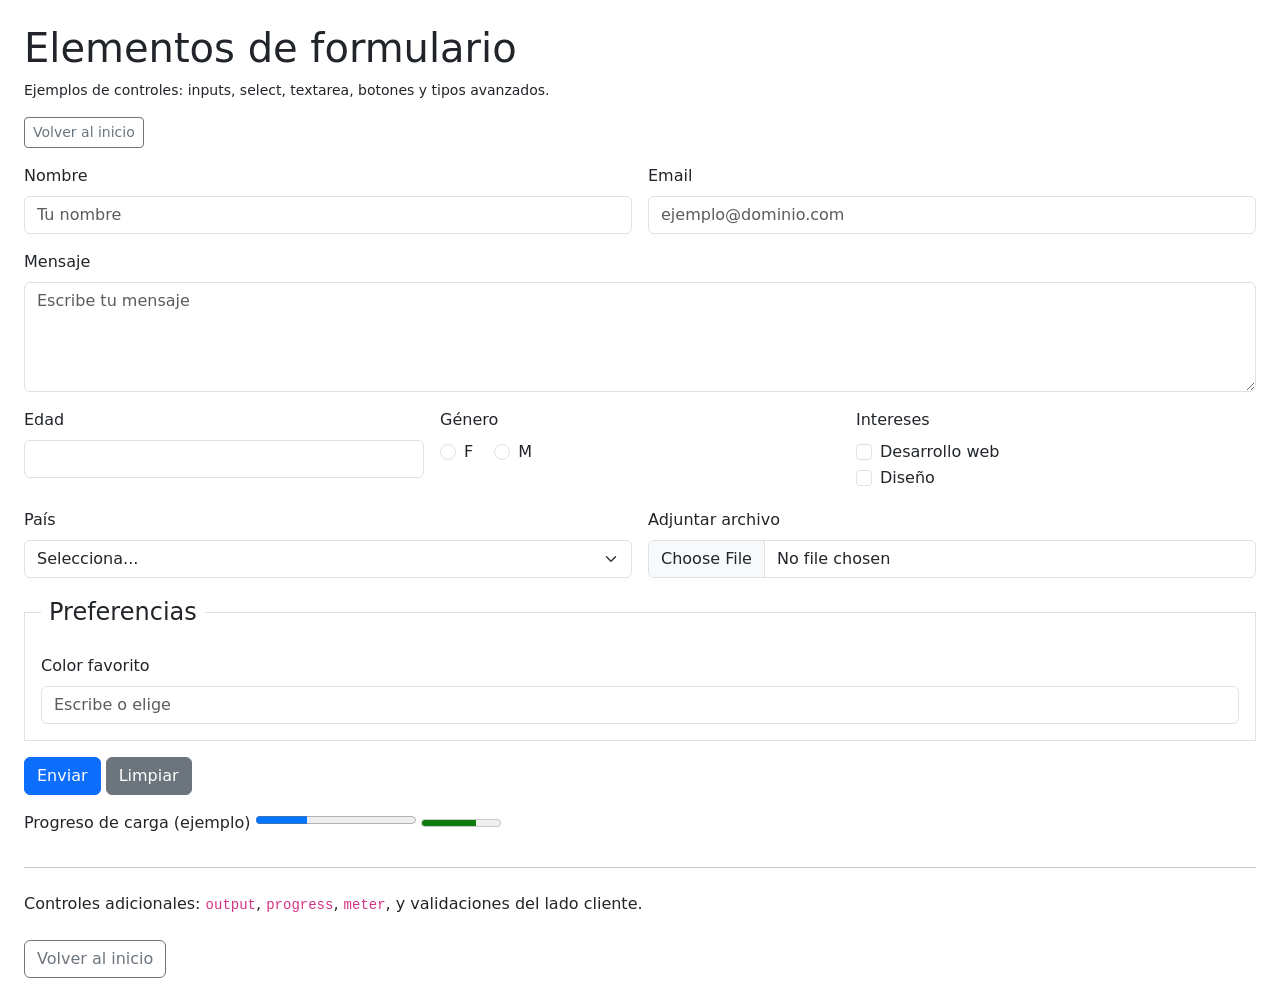
==== forms.html @ 9031567e "Cambios" ====
<!DOCTYPE html>
<html lang="es">
<head>
    <meta charset="UTF-8">
    <meta name="viewport" content="width=device-width, initial-scale=1.0">
    <link href="https://cdn.jsdelivr.net/npm/bootstrap@5.3.8/dist/css/bootstrap.min.css" rel="stylesheet" integrity="sha384-sRIl4kxILFvY47J16cr9ZwB07vP4J8+LH7qKQnuqkuIAvNWLzeN8tE5YBujZqJLB" crossorigin="anonymous">
    <title>Formularios y controles</title>
</head>
<body class="p-4">
    <header class="mb-3">
        <h1>Elementos de formulario</h1>
        <p class="small">Ejemplos de controles: inputs, select, textarea, botones y tipos avanzados.</p>
        <a href="index.html" class="btn btn-outline-secondary btn-sm">Volver al inicio</a>
    </header>

    <main>
        <form action="#" method="post" class="row g-3">
            <div class="col-md-6">
                <label for="nombre" class="form-label">Nombre</label>
                <input type="text" id="nombre" name="nombre" class="form-control" placeholder="Tu nombre" required>
            </div>

            <div class="col-md-6">
                <label for="email" class="form-label">Email</label>
                <input type="email" id="email" name="email" class="form-control" placeholder="ejemplo@dominio.com" required>
            </div>

            <div class="col-12">
                <label for="mensaje" class="form-label">Mensaje</label>
                <textarea id="mensaje" name="mensaje" class="form-control" rows="4" placeholder="Escribe tu mensaje"></textarea>
            </div>

            <div class="col-md-4">
                <label for="edad" class="form-label">Edad</label>
                <input type="number" id="edad" name="edad" class="form-control" min="0" max="120">
            </div>

            <div class="col-md-4">
                <label class="form-label d-block">Género</label>
                <div class="form-check form-check-inline">
                    <input class="form-check-input" type="radio" name="genero" id="g1" value="f">
                    <label class="form-check-label" for="g1">F</label>
                </div>
                <div class="form-check form-check-inline">
                    <input class="form-check-input" type="radio" name="genero" id="g2" value="m">
                    <label class="form-check-label" for="g2">M</label>
                </div>
            </div>

            <div class="col-md-4">
                <label class="form-label d-block">Intereses</label>
                <div class="form-check">
                    <input class="form-check-input" type="checkbox" id="i1" name="interes" value="web">
                    <label class="form-check-label" for="i1">Desarrollo web</label>
                </div>
                <div class="form-check">
                    <input class="form-check-input" type="checkbox" id="i2" name="interes" value="diseño">
                    <label class="form-check-label" for="i2">Diseño</label>
                </div>
            </div>

            <div class="col-md-6">
                <label for="pais" class="form-label">País</label>
                <select id="pais" name="pais" class="form-select">
                    <option value="" selected>Selecciona...</option>
                    <option value="ar">Argentina</option>
                    <option value="es">España</option>
                    <option value="mx">México</option>
                </select>
            </div>

            <div class="col-md-6">
                <label for="archivo" class="form-label">Adjuntar archivo</label>
                <input type="file" id="archivo" name="archivo" class="form-control">
            </div>

            <div class="col-12">
                <fieldset class="border p-3">
                    <legend class="float-none w-auto px-2">Preferencias</legend>
                    <label for="color" class="form-label">Color favorito</label>
                    <input list="colores" id="color" name="color" class="form-control" placeholder="Escribe o elige">
                    <datalist id="colores">
                        <option value="Rojo">
                        <option value="Azul">
                        <option value="Verde">
                    </datalist>
                </fieldset>
            </div>

            <div class="col-12">
                <button type="submit" class="btn btn-primary">Enviar</button>
                <button type="reset" class="btn btn-secondary">Limpiar</button>
            </div>

            <div class="col-12 mt-3">
                <label class="form-label">Progreso de carga (ejemplo)</label>
                <progress value="32" max="100"></progress>
                <meter value="0.7">70%</meter>
            </div>

        </form>

        <hr class="my-4">
        <p>Controles adicionales: <code>output</code>, <code>progress</code>, <code>meter</code>, y validaciones del lado cliente.</p>
    </main>

    <footer class="mt-4">
        <a href="index.html" class="btn btn-outline-secondary">Volver al inicio</a>
    </footer>
</body>
</html>
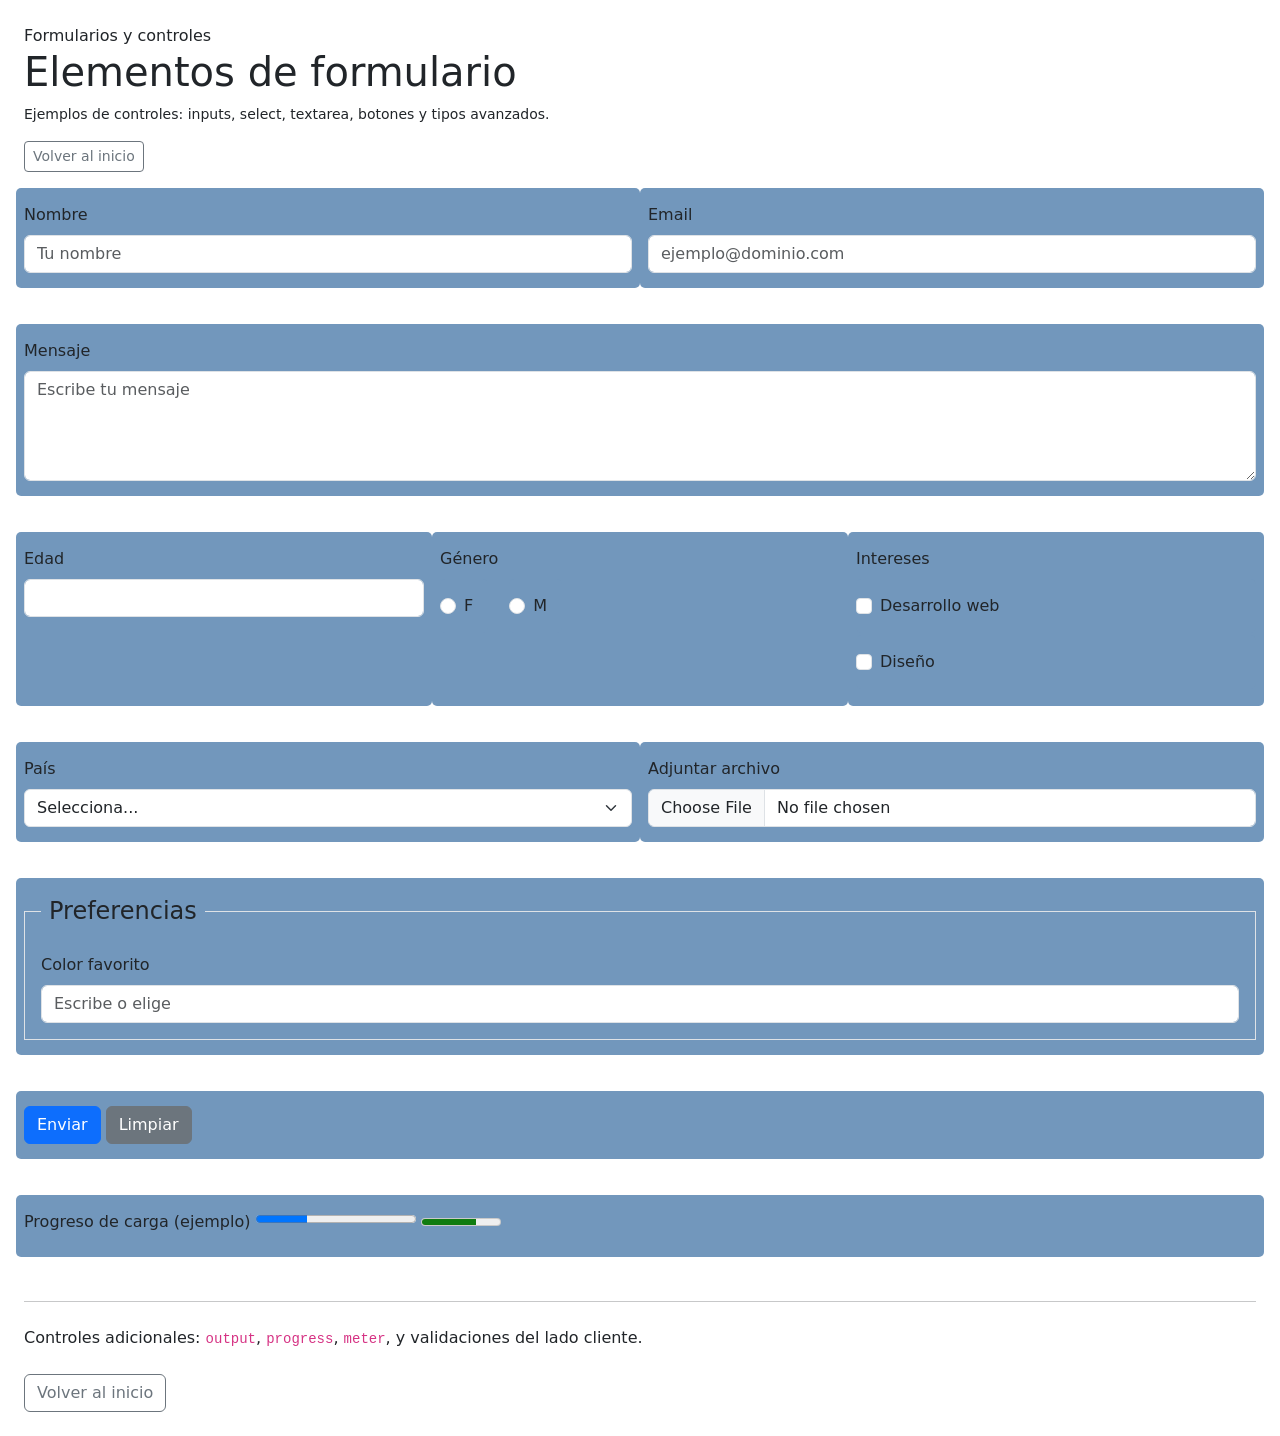
==== commit 8a3701bc: "cambios" ====
--- a/forms.html
+++ b/forms.html
@@ -4,6 +4,7 @@
     <meta charset="UTF-8">
     <meta name="viewport" content="width=device-width, initial-scale=1.0">
     <link href="https://cdn.jsdelivr.net/npm/bootstrap@5.3.8/dist/css/bootstrap.min.css" rel="stylesheet" integrity="sha384-sRIl4kxILFvY47J16cr9ZwB07vP4J8+LH7qKQnuqkuIAvNWLzeN8tE5YBujZqJLB" crossorigin="anonymous">
+    <link rel="stylesheet" href="css/styles.css"
     <title>Formularios y controles</title>
 </head>
 <body class="p-4">
--- a/css/styles.css
+++ b/css/styles.css
@@ -0,0 +1,7 @@
+/*formateo los divs con fondo gris claro, bordes redondeados y un poco de espacio interno para mejorar la apariencia de los formularios. */
+div {
+    background-color: #7297bc; /* Fondo gris claro */
+    border-radius: 5px; /* Bordes redondeados */
+    padding: 15px; /* Espacio interno */
+    margin-bottom: 20px; /* Espacio entre formularios */
+}
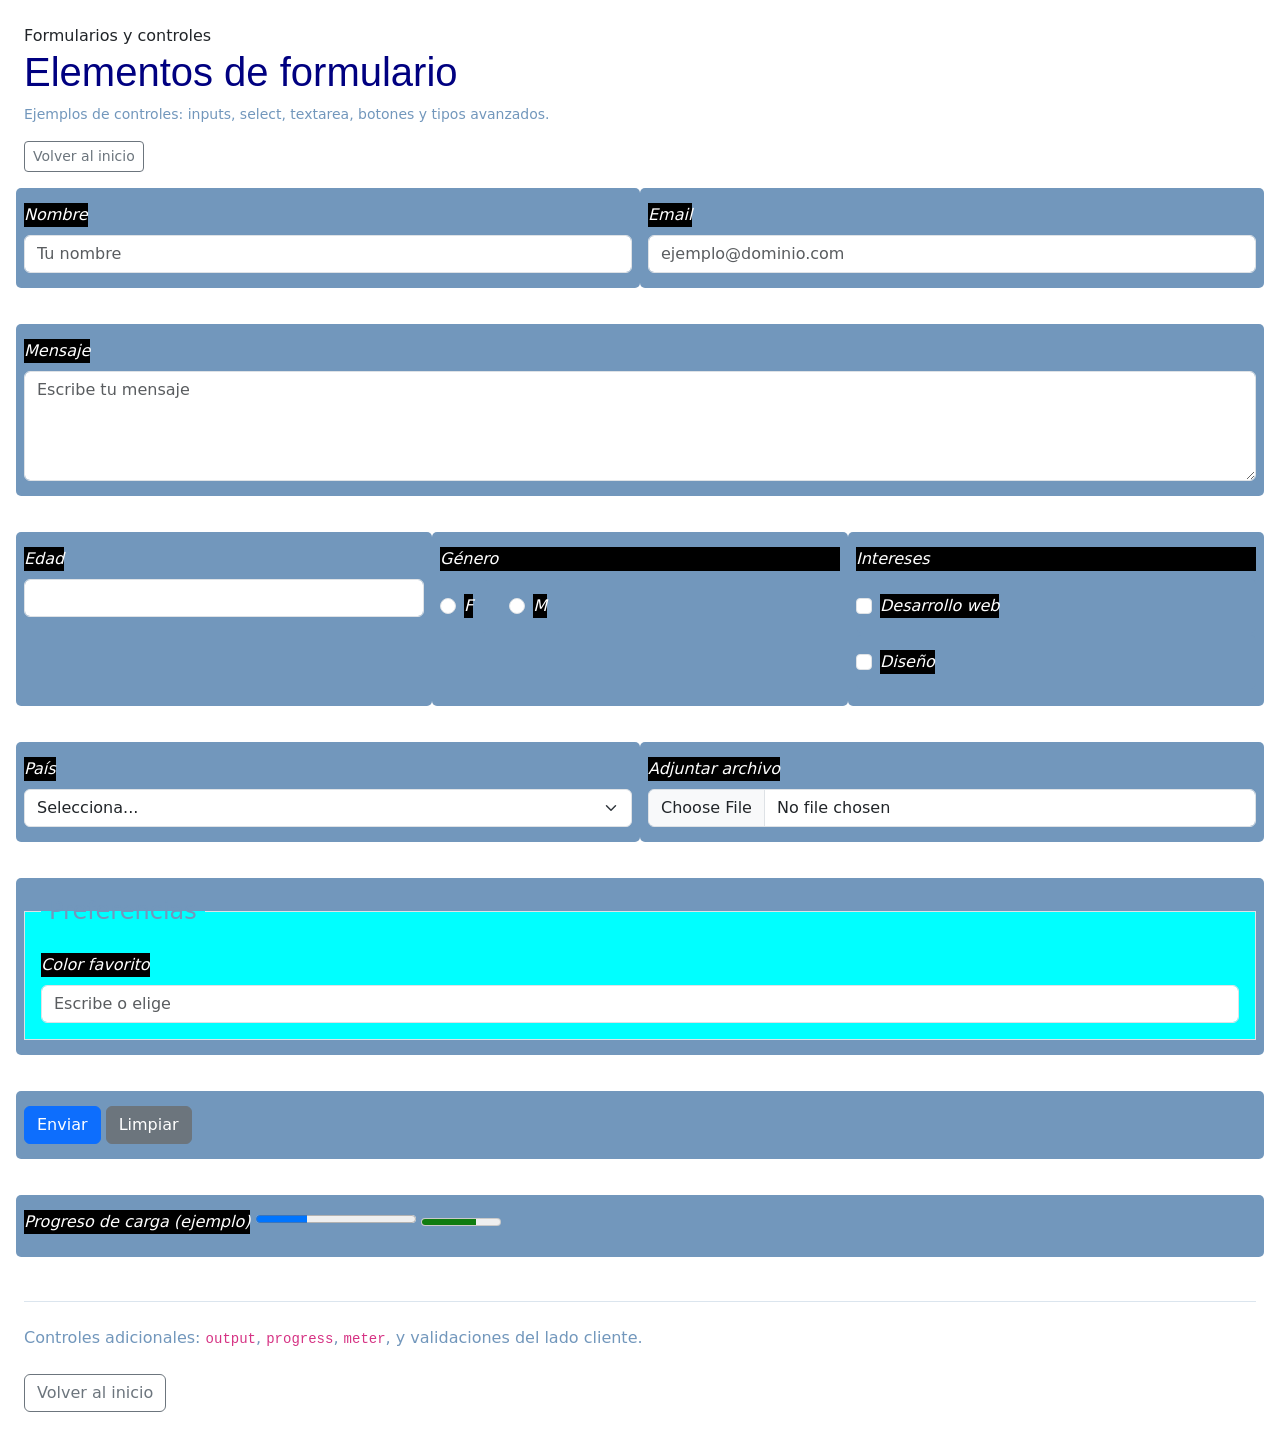
==== commit f9edf968: "cambios hoy" ====
--- a/forms.html
+++ b/forms.html
@@ -6,6 +6,11 @@
     <link href="https://cdn.jsdelivr.net/npm/bootstrap@5.3.8/dist/css/bootstrap.min.css" rel="stylesheet" integrity="sha384-sRIl4kxILFvY47J16cr9ZwB07vP4J8+LH7qKQnuqkuIAvNWLzeN8tE5YBujZqJLB" crossorigin="anonymous">
     <link rel="stylesheet" href="css/styles.css"
     <title>Formularios y controles</title>
+
+    <style>
+        
+    </style>
+    
 </head>
 <body class="p-4">
     <header class="mb-3">
@@ -108,5 +113,7 @@
     <footer class="mt-4">
         <a href="index.html" class="btn btn-outline-secondary">Volver al inicio</a>
     </footer>
+
+    
 </body>
 </html>
--- a/css/styles.css
+++ b/css/styles.css
@@ -4,4 +4,79 @@
     border-radius: 5px; /* Bordes redondeados */
     padding: 15px; /* Espacio interno */
     margin-bottom: 20px; /* Espacio entre formularios */
+}
+/*selector por etiquetas*/
+label {
+    font-style: italic;
+    color:white;
+    background-color: black;
+}
+/*selector por clase*/
+fieldset{
+    background-color: aqua;
+}
+
+/*selector universal*/
+*{
+    color:#7297bc;
+}
+
+/*selector descendiente*/
+div p {
+  color:purple;
+}
+/*selector por hijo directo*/
+section > p {
+  color:orange;
+}
+
+/*selector por grupo*/
+h1, h2, h3 {
+  color:navy;
+  font-family:Arial,sans-serif;
+}
+
+/*selector combinado*/
+p.importante {
+  color:red;
+}
+
+*/selector por atributo*/
+td[rowspan],
+th[rowspan]{
+    background-color: aqua;
+}
+
+
+/*selector de clase*/
+.titulo {
+    color:#7297bc;
+    font-size:24px;
+    font-weight:bolder;
+    margin-bottom: 10px;
+
+}
+
+*/selector de id*/
+#email {
+    color:#7297bc;
+    font-size: 10px;
+    padding-left: 5px;
+    border-radius: 10px;
+
+}
+
+*/selector por pseudoclase*/
+input:hover {
+    background-color: #7297bc;
+}
+input:focus{
+    border-color: cadetblue;
+    box-shadow: 0 0 5px rgba(40, 119, 198, 0.5 );
+}
+
+*/selector por pseudoelemento*/
+p::first-letter {
+  font-size:32px;
+  color:red;
 }
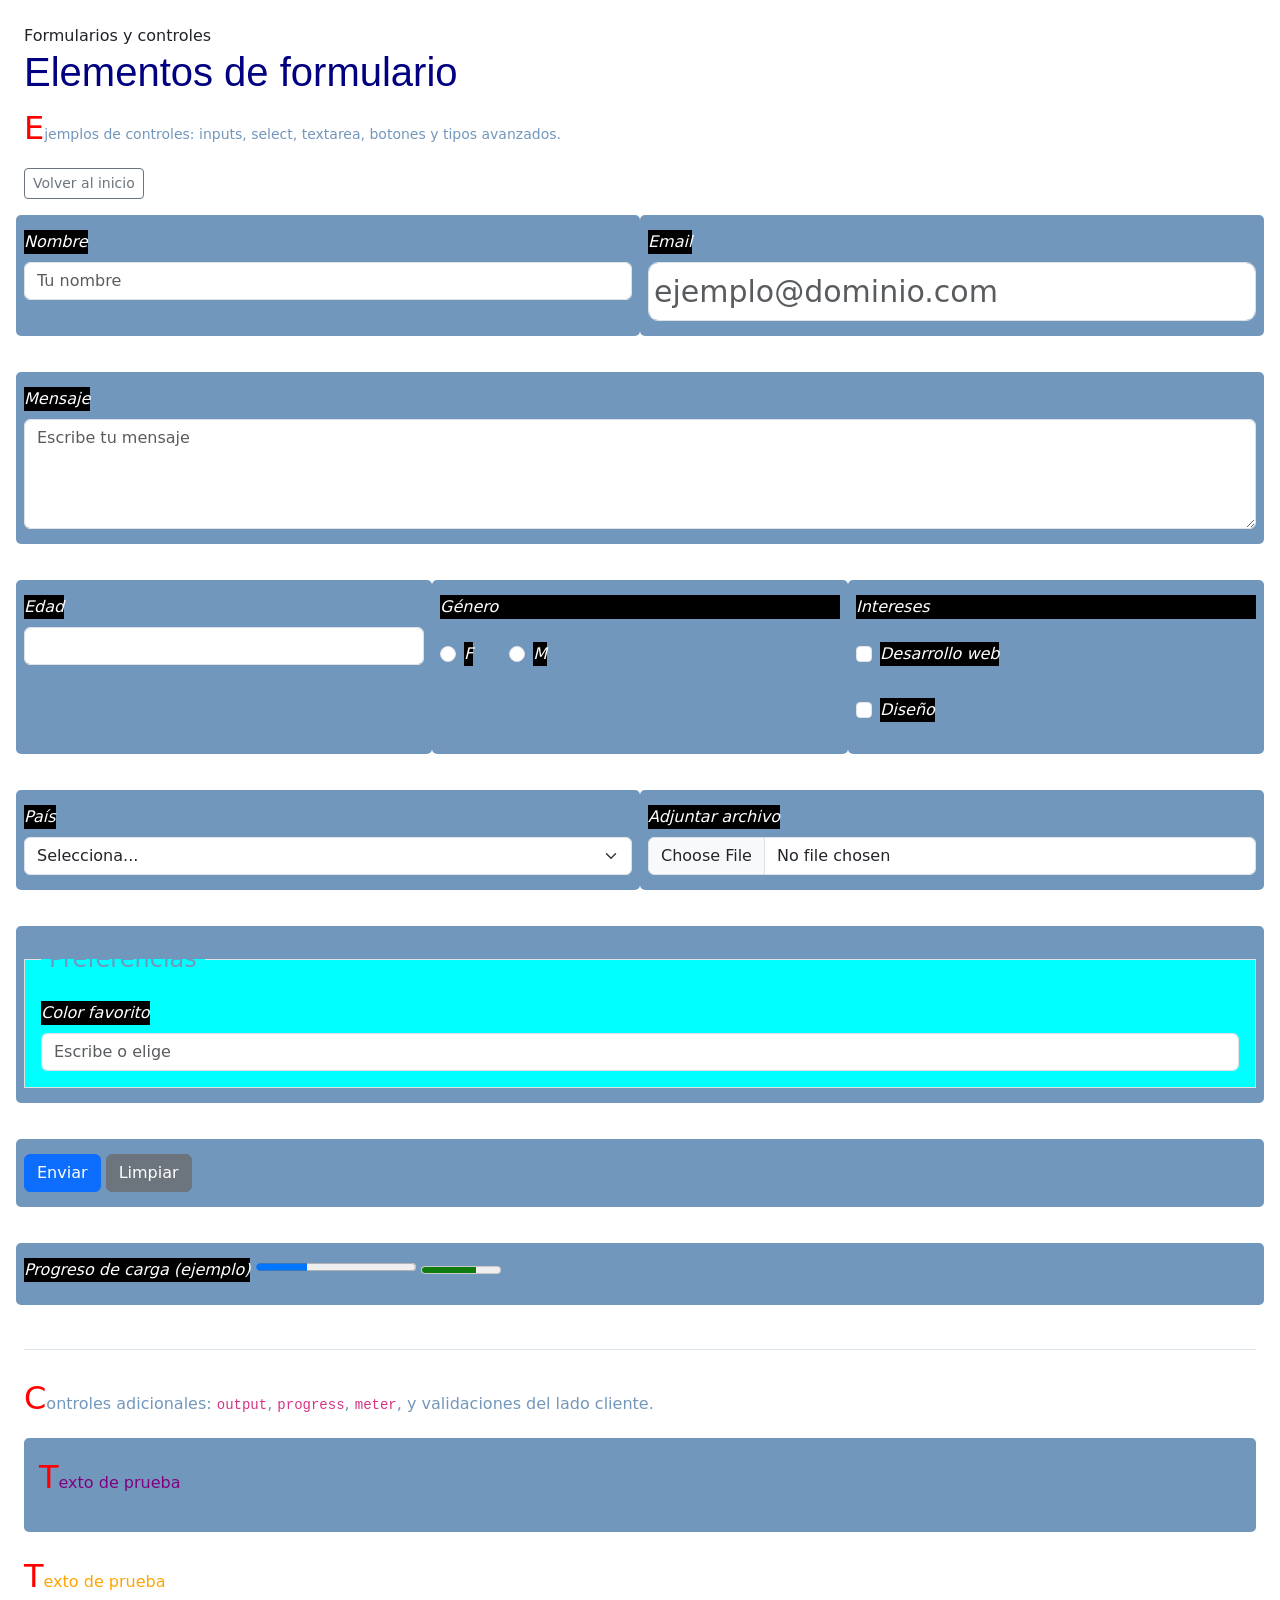
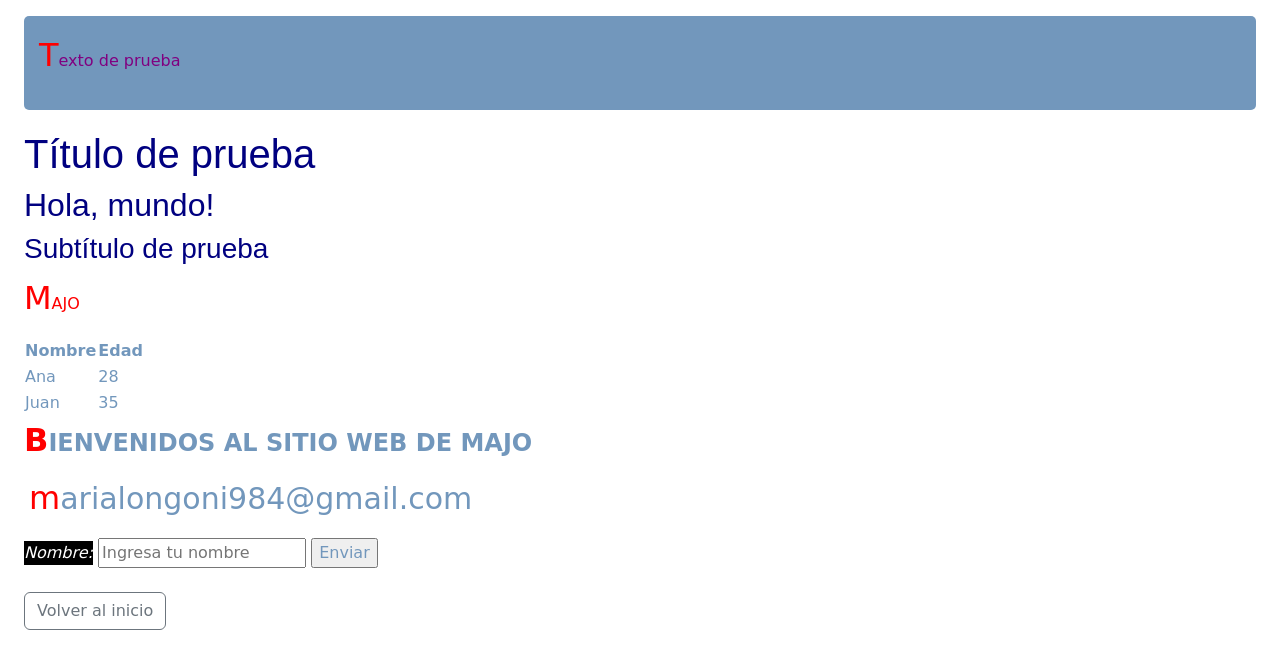
==== commit 2a57ea64: "Agregar contenido de prueba y mejorar estilos en formularios" ====
--- a/forms.html
+++ b/forms.html
@@ -110,6 +110,63 @@
         <p>Controles adicionales: <code>output</code>, <code>progress</code>, <code>meter</code>, y validaciones del lado cliente.</p>
     </main>
 
+    <div>
+        <p>
+            Texto de prueba
+        </p>
+    </div>
+    
+    <section>
+        <p>
+            Texto de prueba
+        </p>
+        <div>
+            <p>
+                Texto de prueba
+            </p>
+        </div>
+    </section>
+
+    <h1>Título de prueba</h1>
+    <h2>Hola, mundo!</h2>
+    <h3>Subtítulo de prueba</h3>
+    
+    <p class="importante">
+        MAJO
+    </p>
+    
+    <table>
+    <tr>
+        <th>Nombre</th> <!-- Encabezado (th) -->
+        <th>Edad</th>   <!-- Encabezado (th) -->
+    </tr>
+    <tr>
+        <td>Ana</td>    <!-- Dato (td) -->
+        <td>28</td>     <!-- Dato (td) -->
+    </tr>
+    <tr>
+        <td>Juan</td>   <!-- Dato (td) -->
+        <td>35</td>     <!-- Dato (td) -->
+    </tr>
+    </table>
+
+    <p class="titulo">
+        BIENVENIDOS AL SITIO WEB DE MAJO
+    </p>
+
+    <p id="email">
+        marialongoni984@gmail.com
+    </p>
+
+    <form action="/procesar-datos" method="POST">
+         <!-- Campo de texto -->
+        <label for="nombre">Nombre:</label>
+         <input type="text" id="nombre" name="nombre" placeholder="Ingresa tu nombre">
+
+         <input type="submit" value="Enviar">
+    </form>
+
+    
     <footer class="mt-4">
         <a href="index.html" class="btn btn-outline-secondary">Volver al inicio</a>
     </footer>
--- a/css/styles.css
+++ b/css/styles.css
@@ -25,6 +25,7 @@
 div p {
   color:purple;
 }
+
 /*selector por hijo directo*/
 section > p {
   color:orange;
@@ -57,16 +58,16 @@
 
 }
 
-*/selector de id*/
+/*selector de id*/
 #email {
     color:#7297bc;
-    font-size: 10px;
+    font-size: 30px;
     padding-left: 5px;
     border-radius: 10px;
 
 }
 
-*/selector por pseudoclase*/
+/*selector por pseudoclase*/
 input:hover {
     background-color: #7297bc;
 }
@@ -75,7 +76,7 @@
     box-shadow: 0 0 5px rgba(40, 119, 198, 0.5 );
 }
 
-*/selector por pseudoelemento*/
+/*selector por pseudoelemento*/
 p::first-letter {
   font-size:32px;
   color:red;
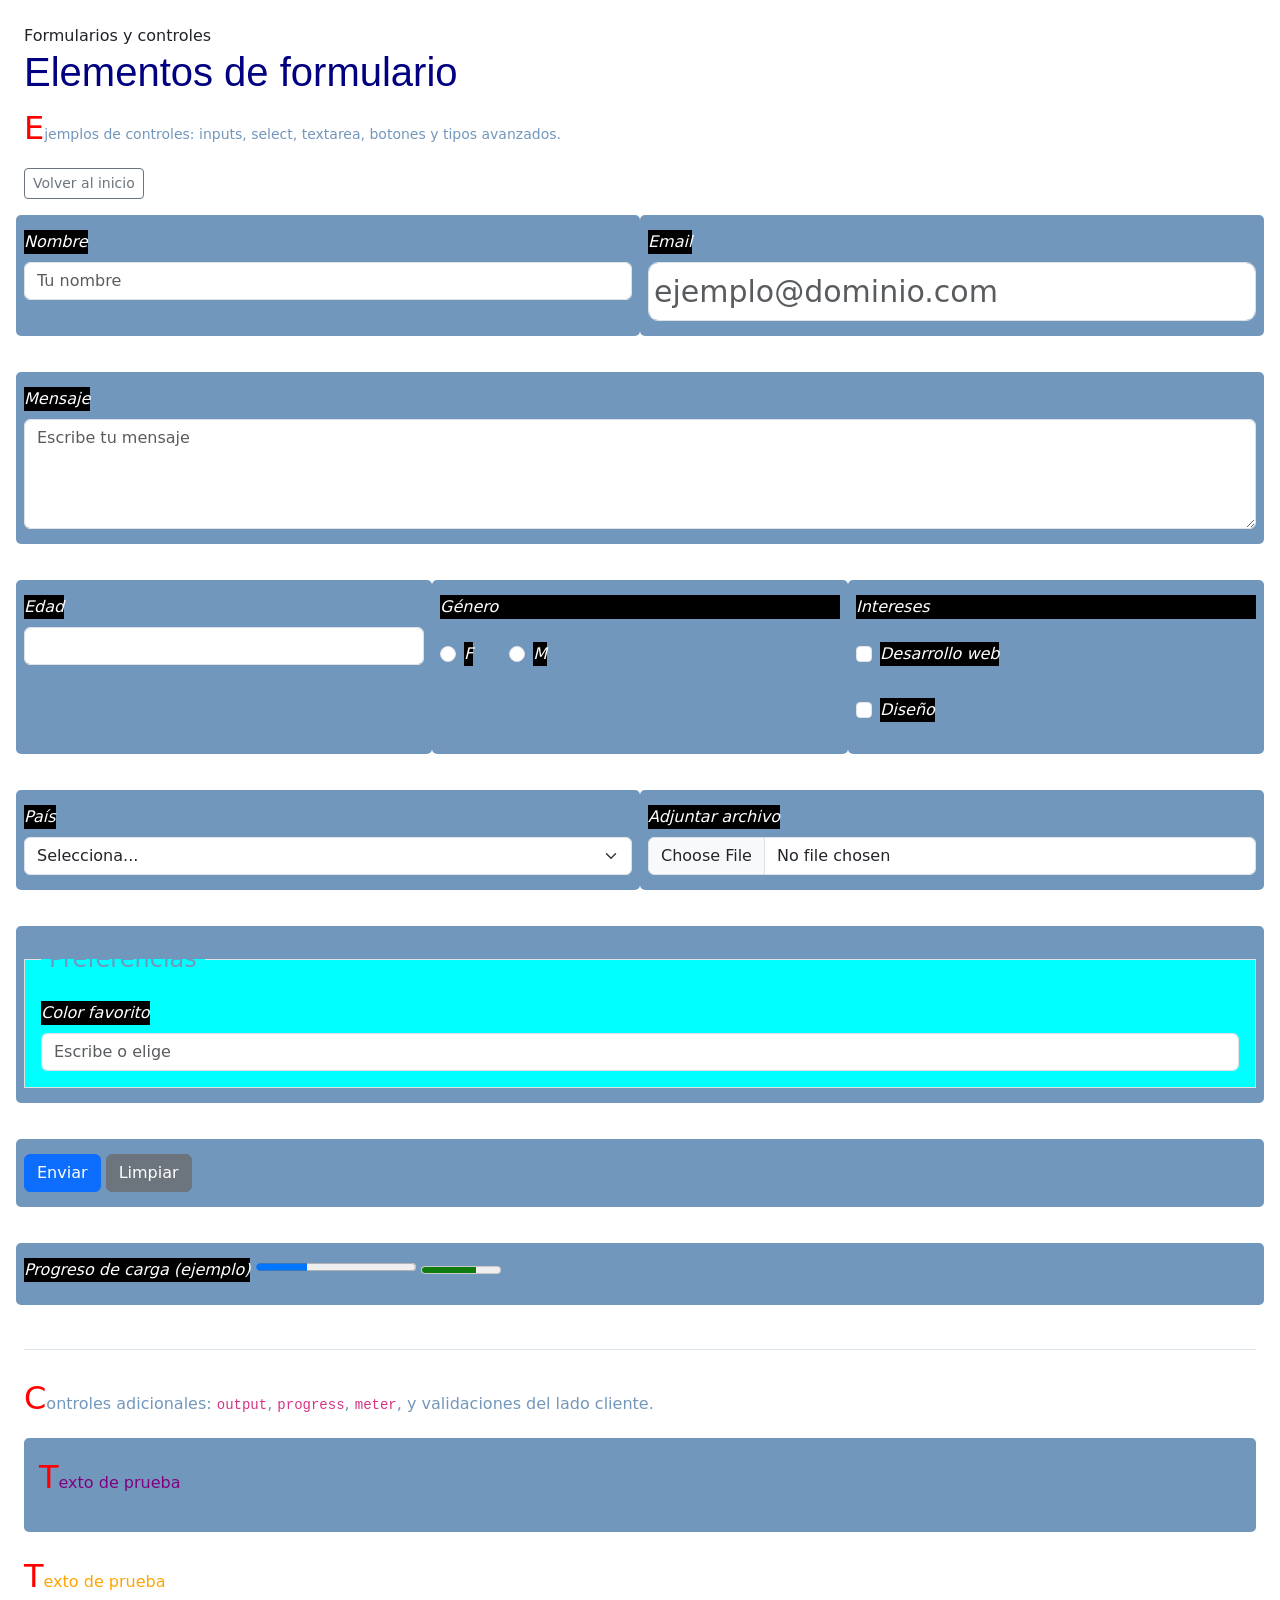
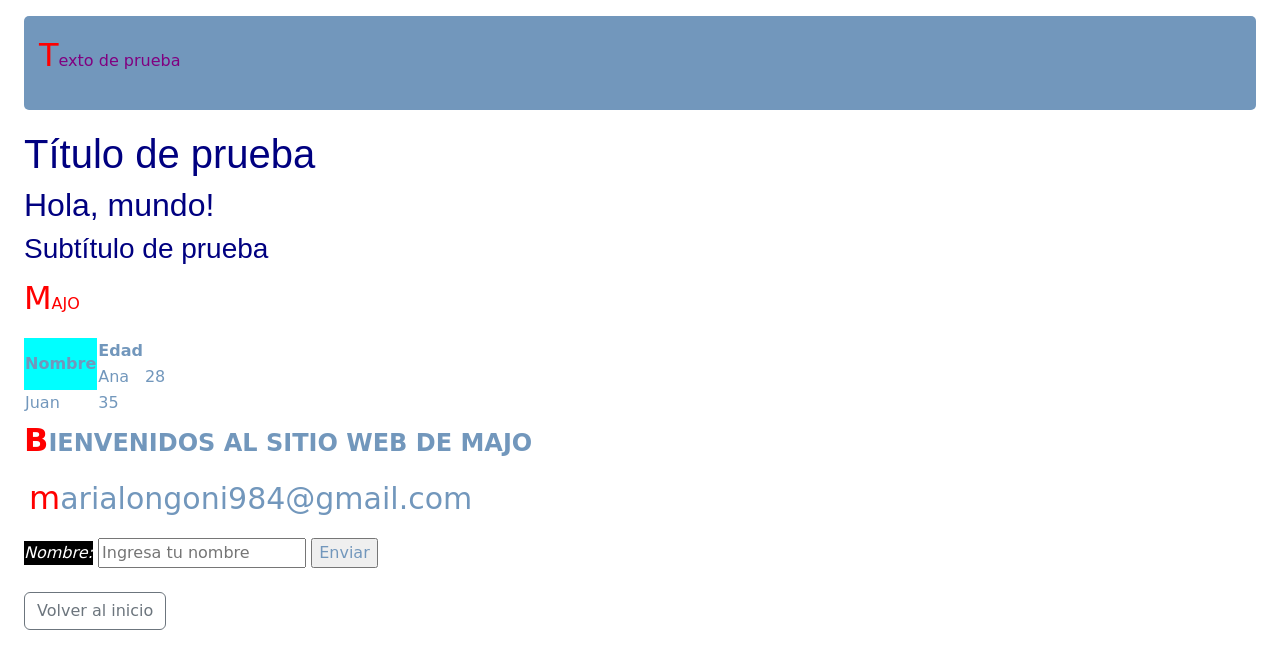
==== commit 96e89cb2: "Refactor code structure for improved readability and maintainability" ====
--- a/forms.html
+++ b/forms.html
@@ -137,7 +137,7 @@
     
     <table>
     <tr>
-        <th>Nombre</th> <!-- Encabezado (th) -->
+        <th rowspan="2">Nombre</th> <!-- Encabezado (th) -->
         <th>Edad</th>   <!-- Encabezado (th) -->
     </tr>
     <tr>
@@ -159,11 +159,11 @@
     </p>
 
     <form action="/procesar-datos" method="POST">
-         <!-- Campo de texto -->
+        <!-- Campo de texto -->
         <label for="nombre">Nombre:</label>
-         <input type="text" id="nombre" name="nombre" placeholder="Ingresa tu nombre">
+        <input type="text" id="nombre" name="nombre" placeholder="Ingresa tu nombre">
 
-         <input type="submit" value="Enviar">
+        <input type="submit" value="Enviar">
     </form>
 
     
--- a/css/styles.css
+++ b/css/styles.css
@@ -42,10 +42,10 @@
   color:red;
 }
 
-*/selector por atributo*/
+/* selector por atributo */
 td[rowspan],
 th[rowspan]{
-    background-color: aqua;
+    background-color: aqua !important;
 }
 
 
@@ -78,6 +78,13 @@
 
 /*selector por pseudoelemento*/
 p::first-letter {
-  font-size:32px;
-  color:red;
-}+    font-size:32px;
+    color:red;
+}
+
+h5{
+    /* background:linear-gradient(to right, #bc72ac, #0f5fe0); */
+    background-image: url("../img/imgfondo.jpg"); 
+    padding: 30px 10px 50px 60px;
+    border: 2px solid black;
+}
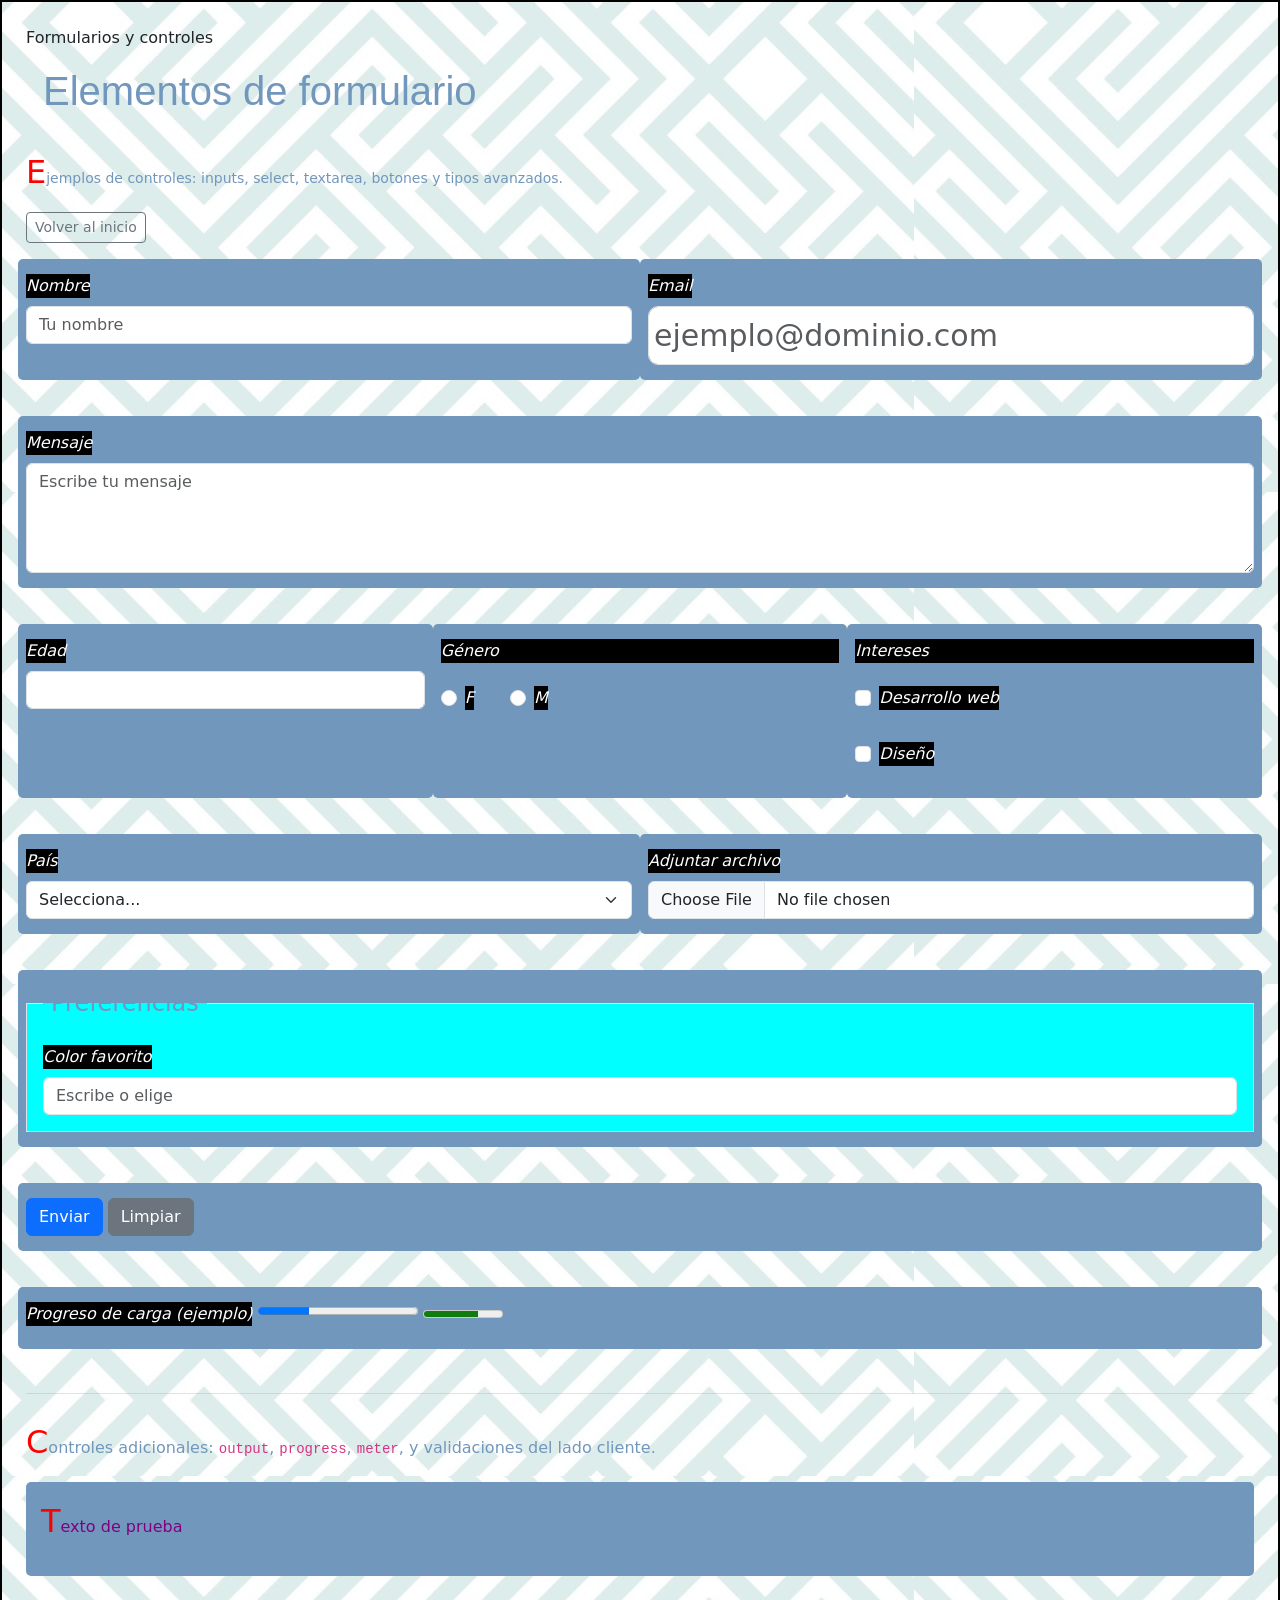
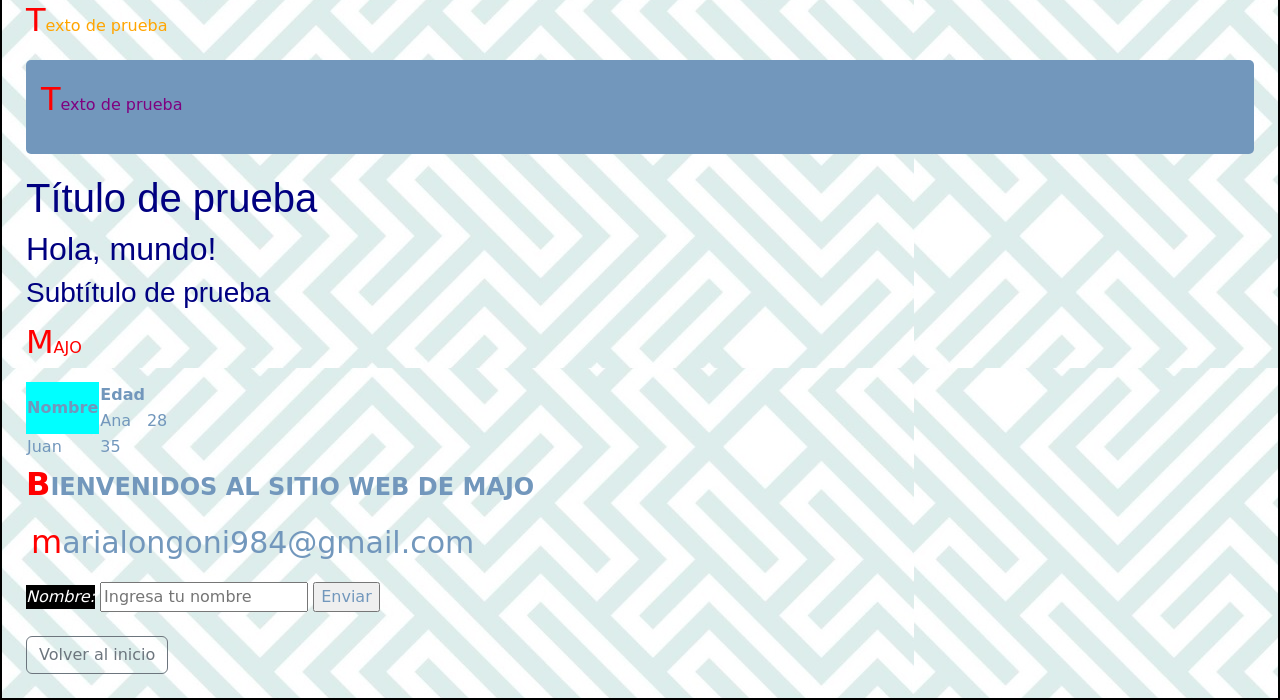
==== commit f9a65cb3: "Agregar interactividad a formularios y tabla mediante JavaScript" ====
--- a/forms.html
+++ b/forms.html
@@ -7,14 +7,27 @@
     <link rel="stylesheet" href="css/styles.css"
     <title>Formularios y controles</title>
 
-    <style>
-        
-    </style>
-    
+  <script>
+    function mostrarMensaje() {
+        alert("Probamos un poco de JavaScript");
+    }
+    function pedimosNombreYSaludar(){
+        var nombre = prompt("¿Ingrese su nombre por favor?");
+        alert("Hola " +nombre);
+    }
+    function cambiarTitulo(){
+        let texto_titulo=prompt("Ingrese el nuevo título ");
+        const titulo=document.querySelector("h1");
+        titulo.textContent=texto_titulo;
+        titulo.classList.add("alert-success");
+    }
+  </script>
+
+
 </head>
 <body class="p-4">
     <header class="mb-3">
-        <h1>Elementos de formulario</h1>
+        <h1 class="alert " ondblclick="cambiarTitulo();">Elementos de formulario</h1>
         <p class="small">Ejemplos de controles: inputs, select, textarea, botones y tipos avanzados.</p>
         <a href="index.html" class="btn btn-outline-secondary btn-sm">Volver al inicio</a>
     </header>
@@ -38,7 +51,8 @@
 
             <div class="col-md-4">
                 <label for="edad" class="form-label">Edad</label>
-                <input type="number" id="edad" name="edad" class="form-control" min="0" max="120">
+                <input type="number" id="edad" name="edad" class="form-control" min="0" max="120" onmouseover="mostrarMensaje();">
+
             </div>
 
             <div class="col-md-4">
@@ -67,7 +81,7 @@
 
             <div class="col-md-6">
                 <label for="pais" class="form-label">País</label>
-                <select id="pais" name="pais" class="form-select">
+                <select id="pais" name="pais" class="form-select" onchange="pedimosNombreYSaludar();">
                     <option value="" selected>Selecciona...</option>
                     <option value="ar">Argentina</option>
                     <option value="es">España</option>
--- a/css/styles.css
+++ b/css/styles.css
@@ -82,7 +82,7 @@
     color:red;
 }
 
-h5{
+body{
     /* background:linear-gradient(to right, #bc72ac, #0f5fe0); */
     background-image: url("../img/imgfondo.jpg"); 
     padding: 30px 10px 50px 60px;
